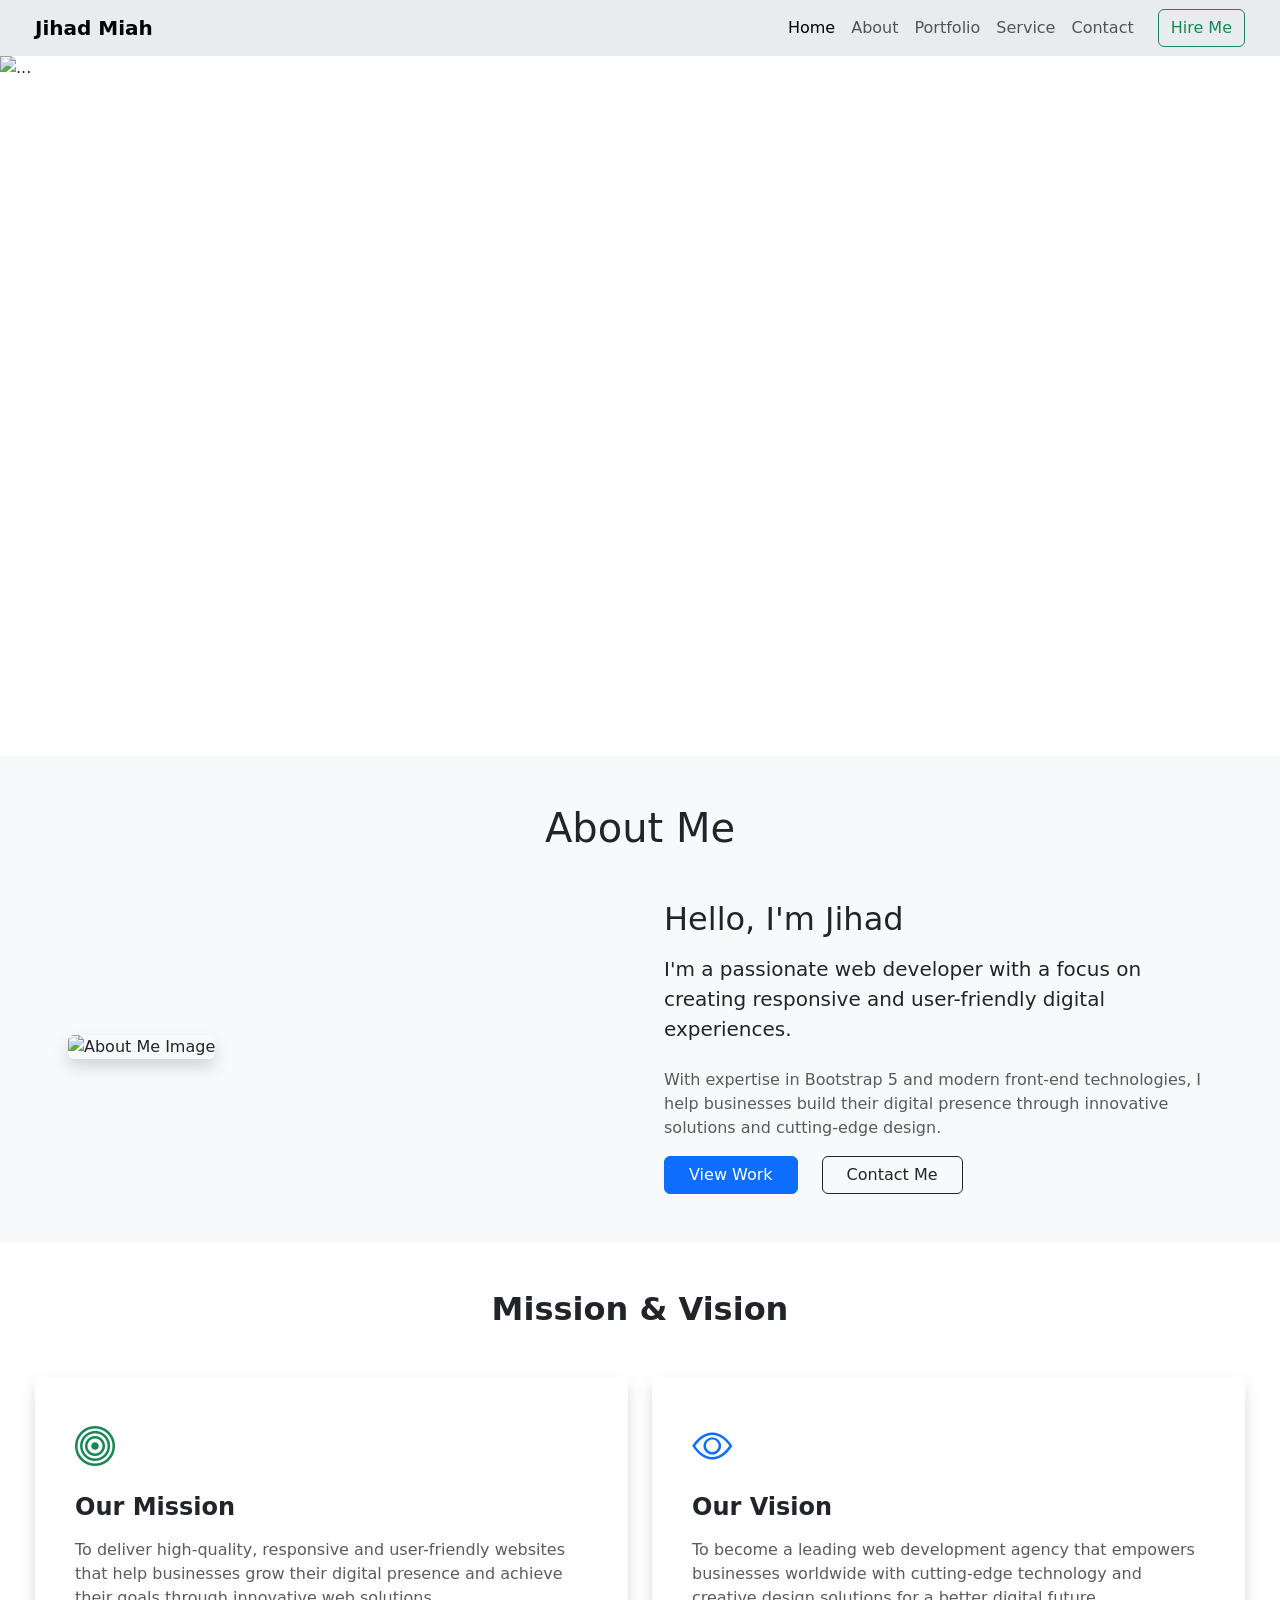
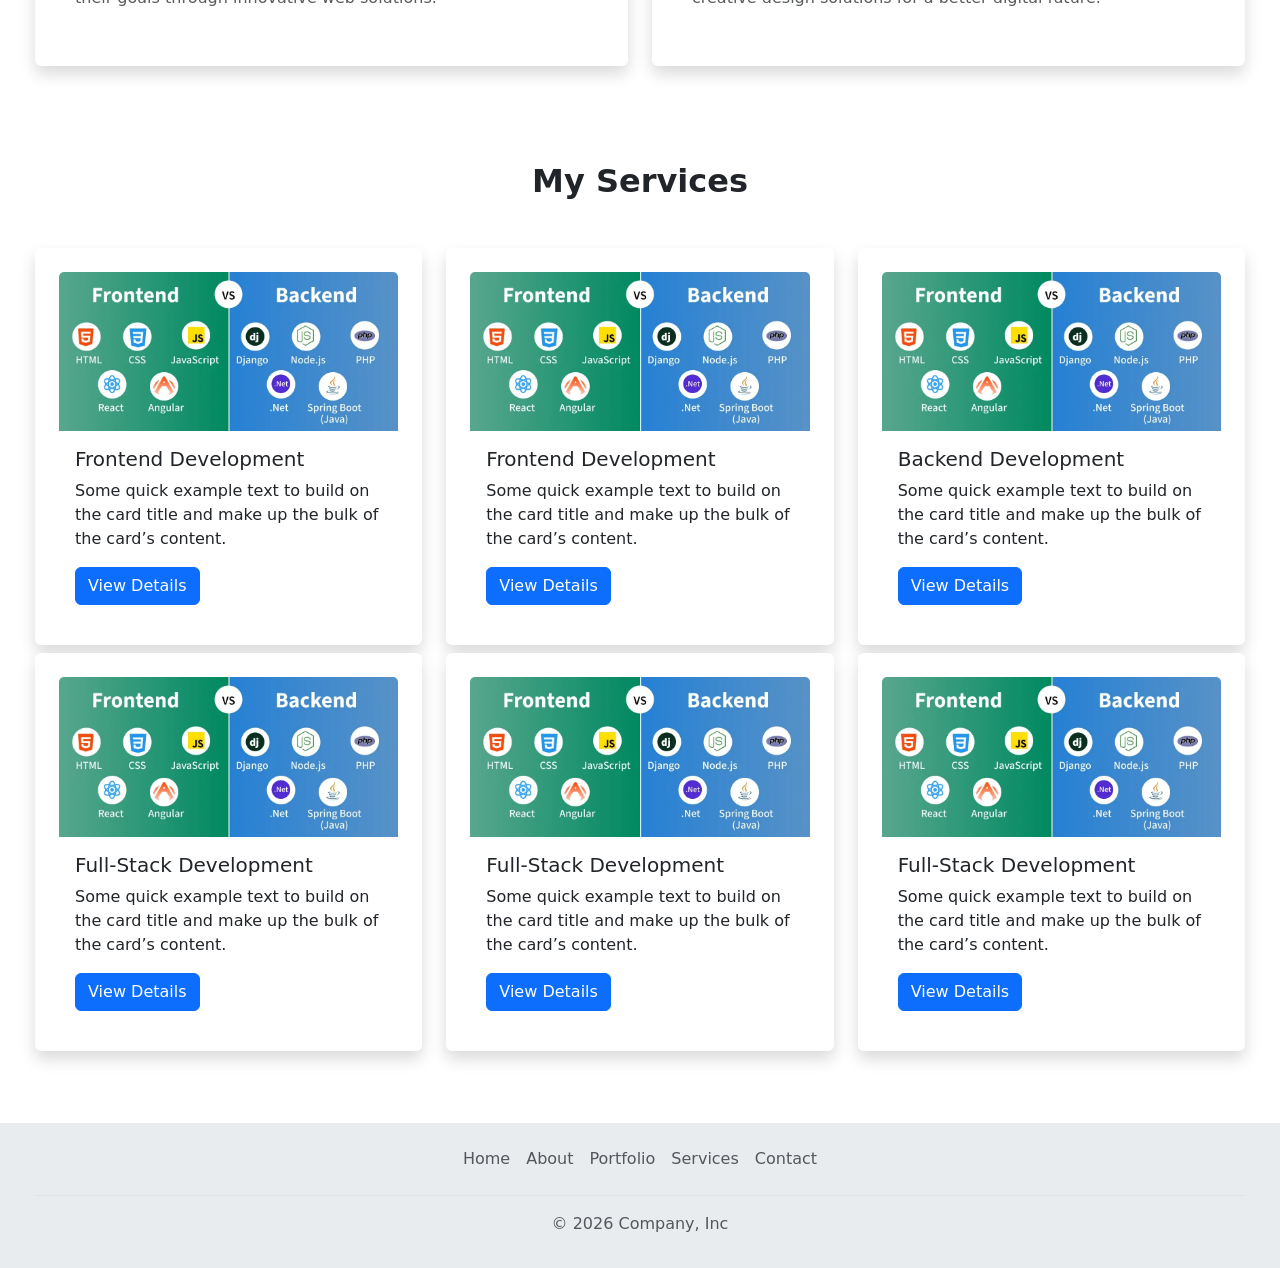
==== index.html @ f0123227 "practice portfolio" ====
<!doctype html>
<html lang="en">
  <head>
    <meta charset="utf-8" />
    <meta name="viewport" content="width=device-width, initial-scale=1" />
    <title>Bootstrap demo</title>
    <link
      href="https://cdn.jsdelivr.net/npm/bootstrap@5.3.8/dist/css/bootstrap.min.css"
      rel="stylesheet"
      integrity="sha384-sRIl4kxILFvY47J16cr9ZwB07vP4J8+LH7qKQnuqkuIAvNWLzeN8tE5YBujZqJLB"
      crossorigin="anonymous"
    />
    <link rel="stylesheet" href="/css/style.css" />
    <link
      rel="stylesheet"
      href="https://cdn.jsdelivr.net/npm/bootstrap-icons@1.11.0/font/bootstrap-icons.css"
    />
  </head>
  <body>
    <!-- Navbar -->
    <nav class="navbar navbar-expand-lg bg-body-secondary">
      <div class="container">
        <a class="navbar-brand fw-bold" href="index.html">Jihad Miah</a>
        <button
          class="navbar-toggler"
          type="button"
          data-bs-toggle="collapse"
          data-bs-target="#navbarNav"
          aria-controls="navbarNav"
          aria-expanded="false"
          aria-label="Toggle navigation"
        >
          <span class="navbar-toggler-icon"></span>
        </button>
        <div class="collapse navbar-collapse" id="navbarNav">
          <ul class="navbar-nav ms-auto">
            <li class="nav-item">
              <a class="nav-link active" href="index.html">Home</a>
            </li>
            <li class="nav-item">
              <a class="nav-link" href="about.html">About</a>
            </li>
            <li class="nav-item">
              <a class="nav-link" href="portfolio.html">Portfolio</a>
            </li>
            <li class="nav-item">
              <a class="nav-link" href="service.html">Service</a>
            </li>
            <li class="nav-item">
              <a class="nav-link" href="contact.html">Contact</a>
            </li>
          </ul>
          <a href="contact.html" class="btn btn-outline-success ms-3"
            >Hire Me</a
          >
        </div>
      </div>
    </nav>

    <!-- Carousel Start -->
    <div id="carouselExampleIndicators" class="carousel slide">
      <div class="carousel-indicators">
        <button
          type="button"
          data-bs-target="#carouselExampleIndicators"
          data-bs-slide-to="0"
          class="active"
          aria-current="true"
          aria-label="Slide 1"
        ></button>
        <button
          type="button"
          data-bs-target="#carouselExampleIndicators"
          data-bs-slide-to="1"
          aria-label="Slide 2"
        ></button>
        <button
          type="button"
          data-bs-target="#carouselExampleIndicators"
          data-bs-slide-to="2"
          aria-label="Slide 3"
        ></button>
      </div>
      <div class="carousel-inner">
        <div class="carousel-item active">
          <img
            src="https://images.ctfassets.net/aq13lwl6616q/3zGQ1kIW05GKhvJUY4Qpbc/0c1512b9d18f921ecbc23cc42619f265/Become_A_Fullstack_Developer.png"
            class="d-block w-100"
            alt="..."
          />
        </div>
        <div class="carousel-item">
          <img
            src="https://www.ziprecruiter.com/svc/fotomat/public-ziprecruiter/cms/1054918054EntryLevelDeveloper.jpg=ws1280x960"
            class="d-block w-100"
            alt="..."
          />
        </div>
        <div class="carousel-item">
          <img
            src="https://images.presentationgo.com/2025/04/software-developer-coding-laptop.jpg"
            class="d-block w-100"
            alt="..."
          />
        </div>
      </div>
      <button
        class="carousel-control-prev"
        type="button"
        data-bs-target="#carouselExampleIndicators"
        data-bs-slide="prev"
      >
        <span class="carousel-control-prev-icon" aria-hidden="true"></span>
        <span class="visually-hidden">Previous</span>
      </button>
      <button
        class="carousel-control-next"
        type="button"
        data-bs-target="#carouselExampleIndicators"
        data-bs-slide="next"
      >
        <span class="carousel-control-next-icon" aria-hidden="true"></span>
        <span class="visually-hidden">Next</span>
      </button>
    </div>
    <!-- Carousel End -->

    <!-- About Section -->
    <section id="about" class="py-5 bg-light">
      <div class="container px-4 px-lg-5">
        <h1 class="fw-medium text-center mb-5">About Me</h1>

        <div class="row gx-4 gx-lg-5 align-items-center">
          <!-- Profile Image Column -->
          <div class="col-lg-6 mb-4 mb-lg-0">
            <img
              src="https://images.unsplash.com/photo-1615109398623-88346a601842?fm=jpg&q=60&w=3000&auto=format&fit=crop&ixlib=rb-4.1.0&ixid=M3wxMjA3fDB8MHxzZWFyY2h8Mnx8bWFufGVufDB8fDB8fHww"
              alt="About Me Image"
              class="img-fluid rounded shadow about_img"
            />
          </div>
          <!-- Text Content Column -->
          <div class="col-lg-6">
            <h2 class="fw-medium mb-3">Hello, I'm Jihad</h2>
            <p class="lead mb-4">
              I'm a passionate web developer with a focus on creating responsive
              and user-friendly digital experiences.
            </p>
            <p class="text-muted">
              With expertise in Bootstrap 5 and modern front-end technologies, I
              help businesses build their digital presence through innovative
              solutions and cutting-edge design.
            </p>
            <div class="d-flex gap-2">
              <a class="btn btn-primary px-4 me-sm-3" href="#portfolio"
                >View Work</a
              >
              <a class="btn btn-outline-dark px-4" href="/contact.html"
                >Contact Me</a
              >
            </div>
          </div>
        </div>
      </div>
    </section>

    <!-- Mission & Vision Section Start -->
    <section class="py-5">
      <div class="container">
        <!-- Section Title -->
        <h2 class="fw-bold text-center mb-5">Mission & Vision</h2>

        <div class="row g-4">
          <!-- Mission Card -->
          <div class="col-12 col-md-6">
            <div class="card h-100 shadow p-4">
              <div class="card-body">
                <div class="text-success fs-1 mb-3">
                  <i class="bi bi-bullseye"></i>
                </div>
                <h4 class="fw-bold mb-3">Our Mission</h4>
                <p class="text-muted">
                  To deliver high-quality, responsive and user-friendly websites
                  that help businesses grow their digital presence and achieve
                  their goals through innovative web solutions.
                </p>
              </div>
            </div>
          </div>

          <!-- Vision Card -->
          <div class="col-12 col-md-6">
            <div class="card h-100 shadow p-4">
              <div class="card-body">
                <div class="text-primary fs-1 mb-3">
                  <i class="bi bi-eye"></i>
                </div>
                <h4 class="fw-bold mb-3">Our Vision</h4>
                <p class="text-muted">
                  To become a leading web development agency that empowers
                  businesses worldwide with cutting-edge technology and creative
                  design solutions for a better digital future.
                </p>
              </div>
            </div>
          </div>
        </div>
      </div>
    </section>
    <!-- Mission & Vision Section End -->

    <section class="py-5">
      <div class="container">
        <!-- Section Title -->
        <h2 class="fw-bold text-center mb-5">My Services</h2>

        <div class="row row-gap-2">
          <!-- Service Card -->
          <div class="col-12 col-md-4">
            <div class="card h-100 shadow p-4">
              <div class="card" ">
                <img src="/images/frontend_vs_backend.webp" class="card-img-top" alt="..." />
                <div class="card-body">
                  <h5 class="card-title">Frontend Development</h5>
                  <p class="card-text">
                    Some quick example text to build on the card title and make
                    up the bulk of the card’s content.
                  </p>
                  <a href="#" class="btn btn-primary">View Details</a>
                </div>
              </div>
            </div>
          </div>
          <!-- Service Card -->
          <div class="col-12 col-md-4">
            <div class="card h-100 shadow p-4">
              <div class="card" ">
                <img src="/images/frontend_vs_backend.webp" class="card-img-top" alt="..." />
                <div class="card-body">
                  <h5 class="card-title">Frontend Development</h5>
                  <p class="card-text">
                    Some quick example text to build on the card title and make
                    up the bulk of the card’s content.
                  </p>
                  <a href="#" class="btn btn-primary">View Details</a>
                </div>
              </div>
            </div>
          </div>
          <!-- Service Card -->
          <div class="col-12 col-md-4">
            <div class="card h-100 shadow p-4">
              <div class="card" ">
                <img src="/images/frontend_vs_backend.webp" class="card-img-top" alt="..." />
                <div class="card-body">
                  <h5 class="card-title">Backend Development</h5>
                  <p class="card-text">
                    Some quick example text to build on the card title and make
                    up the bulk of the card’s content.
                  </p>
                  <a href="#" class="btn btn-primary">View Details</a>
                </div>
              </div>
            </div>
          </div>
          <!-- Service Card -->
          <div class="col-12 col-md-4">
            <div class="card h-100 shadow p-4">
              <div class="card" ">
                <img src="/images/frontend_vs_backend.webp" class="card-img-top" alt="..." />
                <div class="card-body">
                  <h5 class="card-title">Full-Stack Development</h5>
                  <p class="card-text">
                    Some quick example text to build on the card title and make
                    up the bulk of the card’s content.
                  </p>
                  <a href="#" class="btn btn-primary">View Details</a>
                </div>
              </div>
            </div>
          </div>
          <!-- Service Card -->
          <div class="col-12 col-md-4">
            <div class="card h-100 shadow p-4">
              <div class="card" ">
                <img src="/images/frontend_vs_backend.webp" class="card-img-top" alt="..." />
                <div class="card-body">
                  <h5 class="card-title">Full-Stack Development</h5>
                  <p class="card-text">
                    Some quick example text to build on the card title and make
                    up the bulk of the card’s content.
                  </p>
                  <a href="#" class="btn btn-primary">View Details</a>
                </div>
              </div>
            </div>
          </div>
          <!-- Service Card -->
          <div class="col-12 col-md-4">
            <div class="card h-100 shadow p-4">
              <div class="card" ">
                <img src="/images/frontend_vs_backend.webp" class="card-img-top" alt="..." />
                <div class="card-body">
                  <h5 class="card-title">Full-Stack Development</h5>
                  <p class="card-text">
                    Some quick example text to build on the card title and make
                    up the bulk of the card’s content.
                  </p>
                  <a href="#" class="btn btn-primary">View Details</a>
                </div>
              </div>
            </div>
          </div>
         

          
        </div>
      </div>
    </section>

    <!-- Footer -->
    <section class="bg-body-secondary">
      <div class="container">
        <footer class="py-3 mt-4">
          <ul class="nav justify-content-center border-bottom pb-3 mb-3">
            <li class="nav-item">
              <a href="/index.html" class="nav-link px-2 text-muted">Home</a>
            </li>
            <li class="nav-item">
              <a href="/about.html" class="nav-link px-2 text-muted">About</a>
            </li>
            <li class="nav-item">
              <a href="/portfolio.html" class="nav-link px-2 text-muted"
                >Portfolio</a
              >
            </li>
            <li class="nav-item">
              <a href="/service.html" class="nav-link px-2 text-muted"
                >Services</a
              >
            </li>
            <li class="nav-item">
              <a href="/contact.html" class="nav-link px-2 text-muted"
                >Contact</a
              >
            </li>
          </ul>
          <p class="text-center text-muted">© 2026 Company, Inc</p>
        </footer>
      </div>
    </section>

    <script src="/js/script.js"></script>
    <script
      src="https://cdn.jsdelivr.net/npm/bootstrap@5.3.8/dist/js/bootstrap.bundle.min.js"
      integrity="sha384-FKyoEForCGlyvwx9Hj09JcYn3nv7wiPVlz7YYwJrWVcXK/BmnVDxM+D2scQbITxI"
      crossorigin="anonymous"
    ></script>
  </body>
</html>
---- css/style.css ----
.container {
  max-width: 1240px !important;
  width: 100%;
  padding-left: 15px;
  padding-right: 15px;
  margin-left: auto;
  margin-right: auto;
}

.nav-link:hover {
  color: #0d6efd !important;
  transition: color 0.3s ease;
  
}
.nav-link {
  font-weight: 400;
}

 .carousel-item img {
  height: 700px;
  object-fit: cover;
}

.about_img {
  height: 400px;
  object-fit: cover;
  
}

/* Mission Vision Card Hover */
.card {
  border: none;
  transition: transform 0.3s ease;
}

.card:hover {
  transform: translateY(-5px);
}
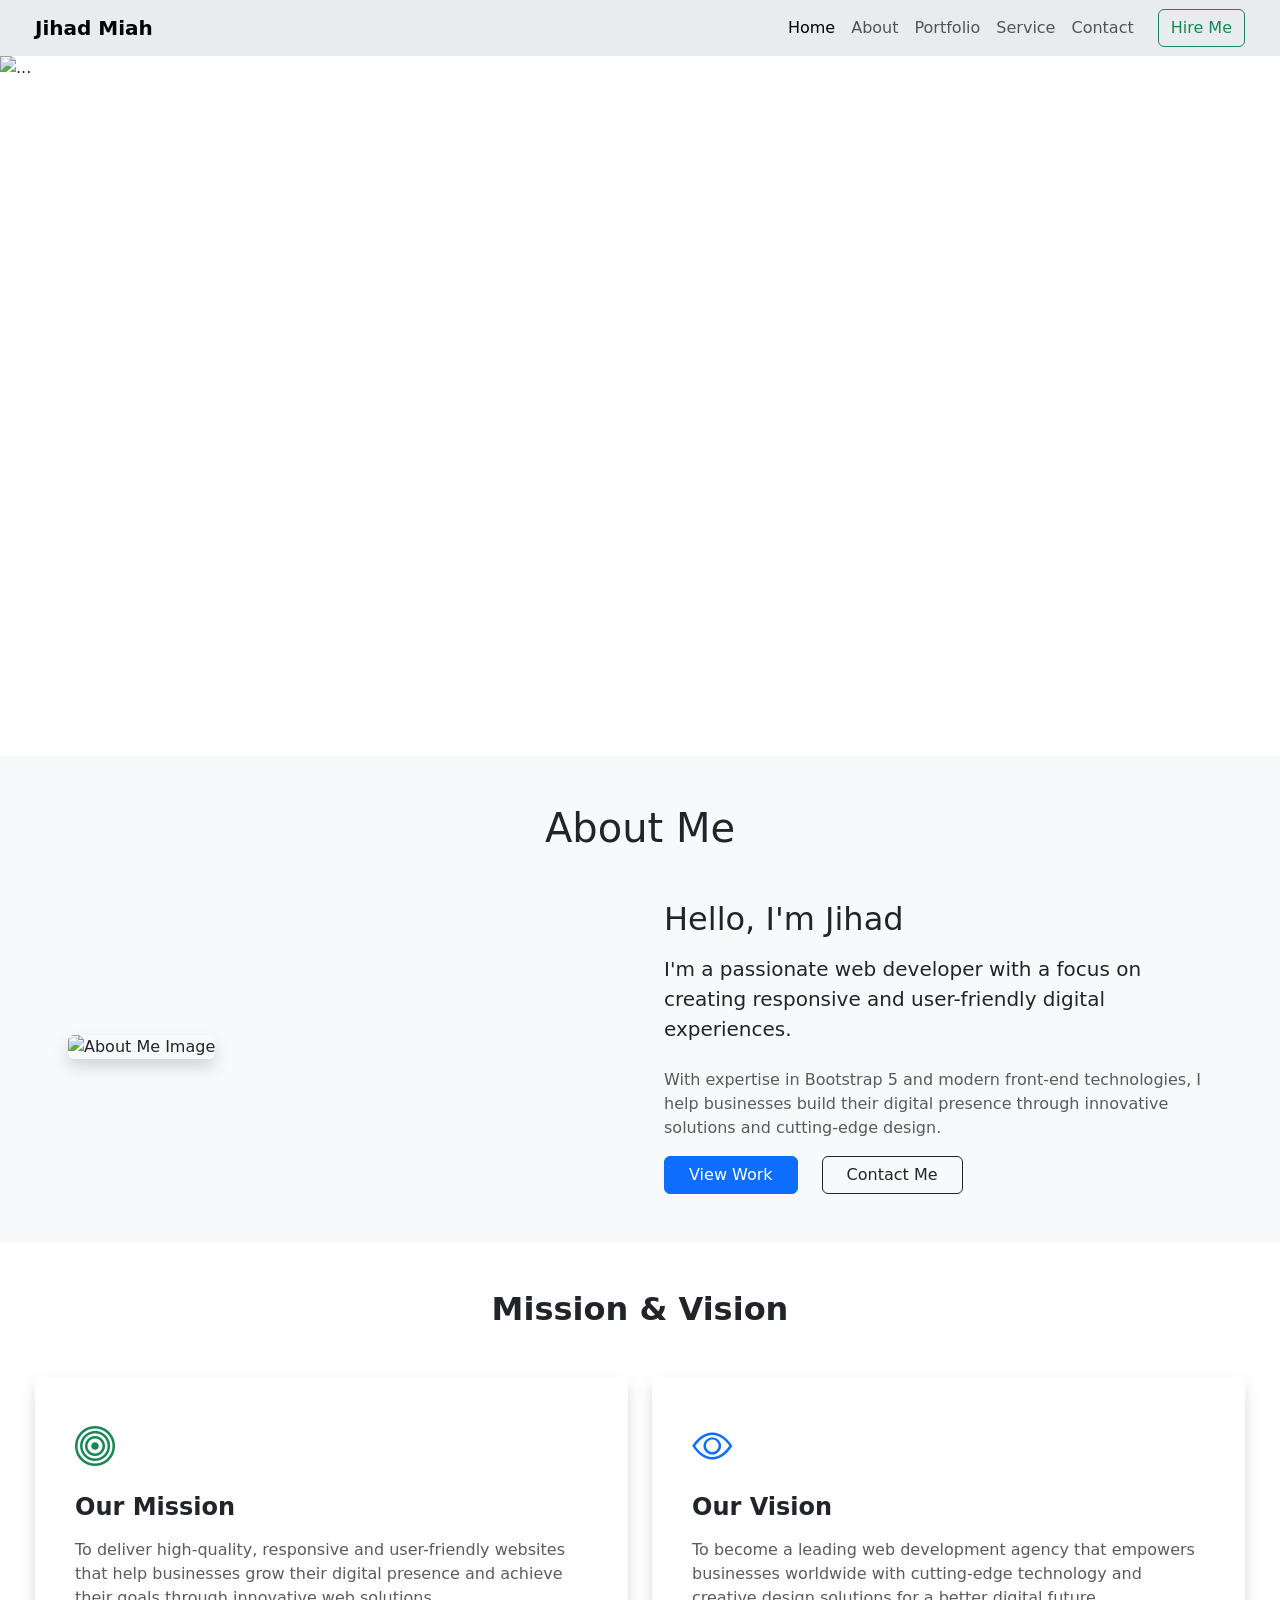
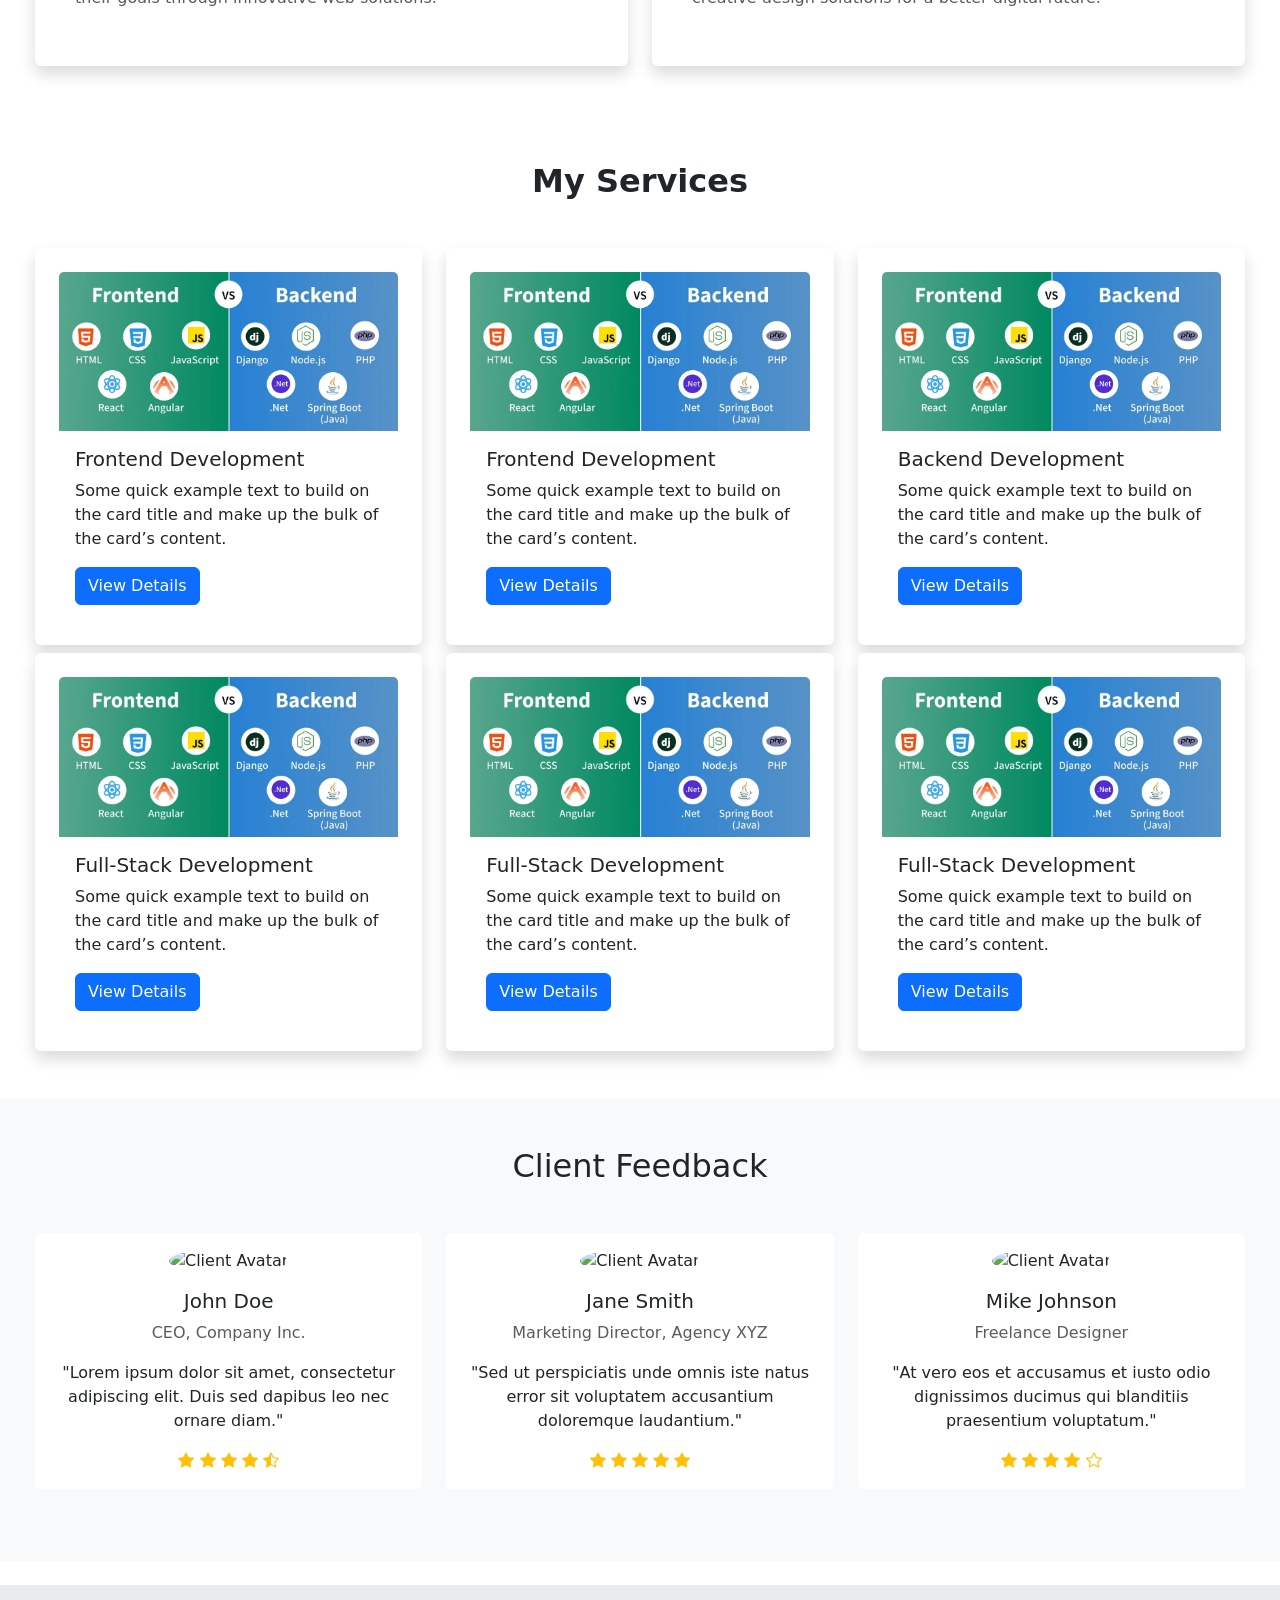
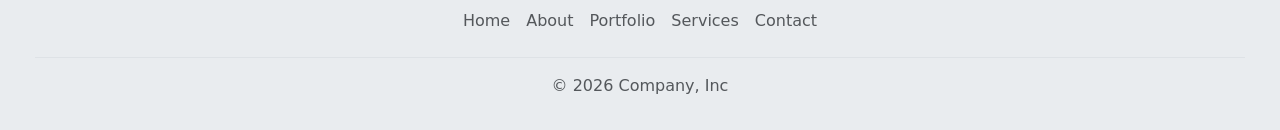
==== commit f3e609f0: "client feedback section" ====
--- a/index.html
+++ b/index.html
@@ -318,6 +318,68 @@
       </div>
     </section>
 
+    <section class="testimonial py-5 bg-light">
+        <div class="container">
+            <h2 class="text-center mb-5">Client Feedback </h2>
+            <div class="row">
+                <div class="col-md-4 mb-4">
+                    <div class="card">
+                        <div class="card-body text-center">
+                            <img src="https://randomuser.me/api/portraits/men/3.jpg" class="rounded-circle mb-3" alt="Client Avatar">
+                            <h5 class="card-title">John Doe</h5>
+                            <p class="card-text text-muted">CEO, Company Inc.</p>
+                            <p class="card-text">"Lorem ipsum dolor sit amet, consectetur adipiscing elit. Duis sed
+                                dapibus leo nec ornare diam."</p>
+                            <div class="text-warning">
+                                <i class="bi bi-star-fill"></i>
+                                <i class="bi bi-star-fill"></i>
+                                <i class="bi bi-star-fill"></i>
+                                <i class="bi bi-star-fill"></i>
+                                <i class="bi bi-star-half"></i>
+                            </div>
+                        </div>
+                    </div>
+                </div>
+                <div class="col-md-4 mb-4">
+                    <div class="card">
+                        <div class="card-body text-center">
+                            <img src="https://randomuser.me/api/portraits/women/43.jpg" class="rounded-circle mb-3" alt="Client Avatar">
+                            <h5 class="card-title">Jane Smith</h5>
+                            <p class="card-text text-muted">Marketing Director, Agency XYZ</p>
+                            <p class="card-text">"Sed ut perspiciatis unde omnis iste natus error sit voluptatem
+                                accusantium doloremque laudantium."</p>
+                            <div class="text-warning">
+                                <i class="bi bi-star-fill"></i>
+                                <i class="bi bi-star-fill"></i>
+                                <i class="bi bi-star-fill"></i>
+                                <i class="bi bi-star-fill"></i>
+                                <i class="bi bi-star-fill"></i>
+                            </div>
+                        </div>
+                    </div>
+                </div>
+                <div class="col-md-4 mb-4">
+                    <div class="card">
+                        <div class="card-body text-center">
+                            <img src="https://randomuser.me/api/portraits/men/43.jpg" class="rounded-circle mb-3" alt="Client Avatar">
+                            <h5 class="card-title">Mike Johnson</h5>
+                            <p class="card-text text-muted">Freelance Designer</p>
+                            <p class="card-text">"At vero eos et accusamus et iusto odio dignissimos ducimus qui
+                                blanditiis praesentium voluptatum."</p>
+                            <div class="text-warning">
+                                <i class="bi bi-star-fill"></i>
+                                <i class="bi bi-star-fill"></i>
+                                <i class="bi bi-star-fill"></i>
+                                <i class="bi bi-star-fill"></i>
+                                <i class="bi bi-star"></i>
+                            </div>
+                        </div>
+                    </div>
+                </div>
+            </div>
+        </div>
+    </section>
+
     <!-- Footer -->
     <section class="bg-body-secondary">
       <div class="container">
